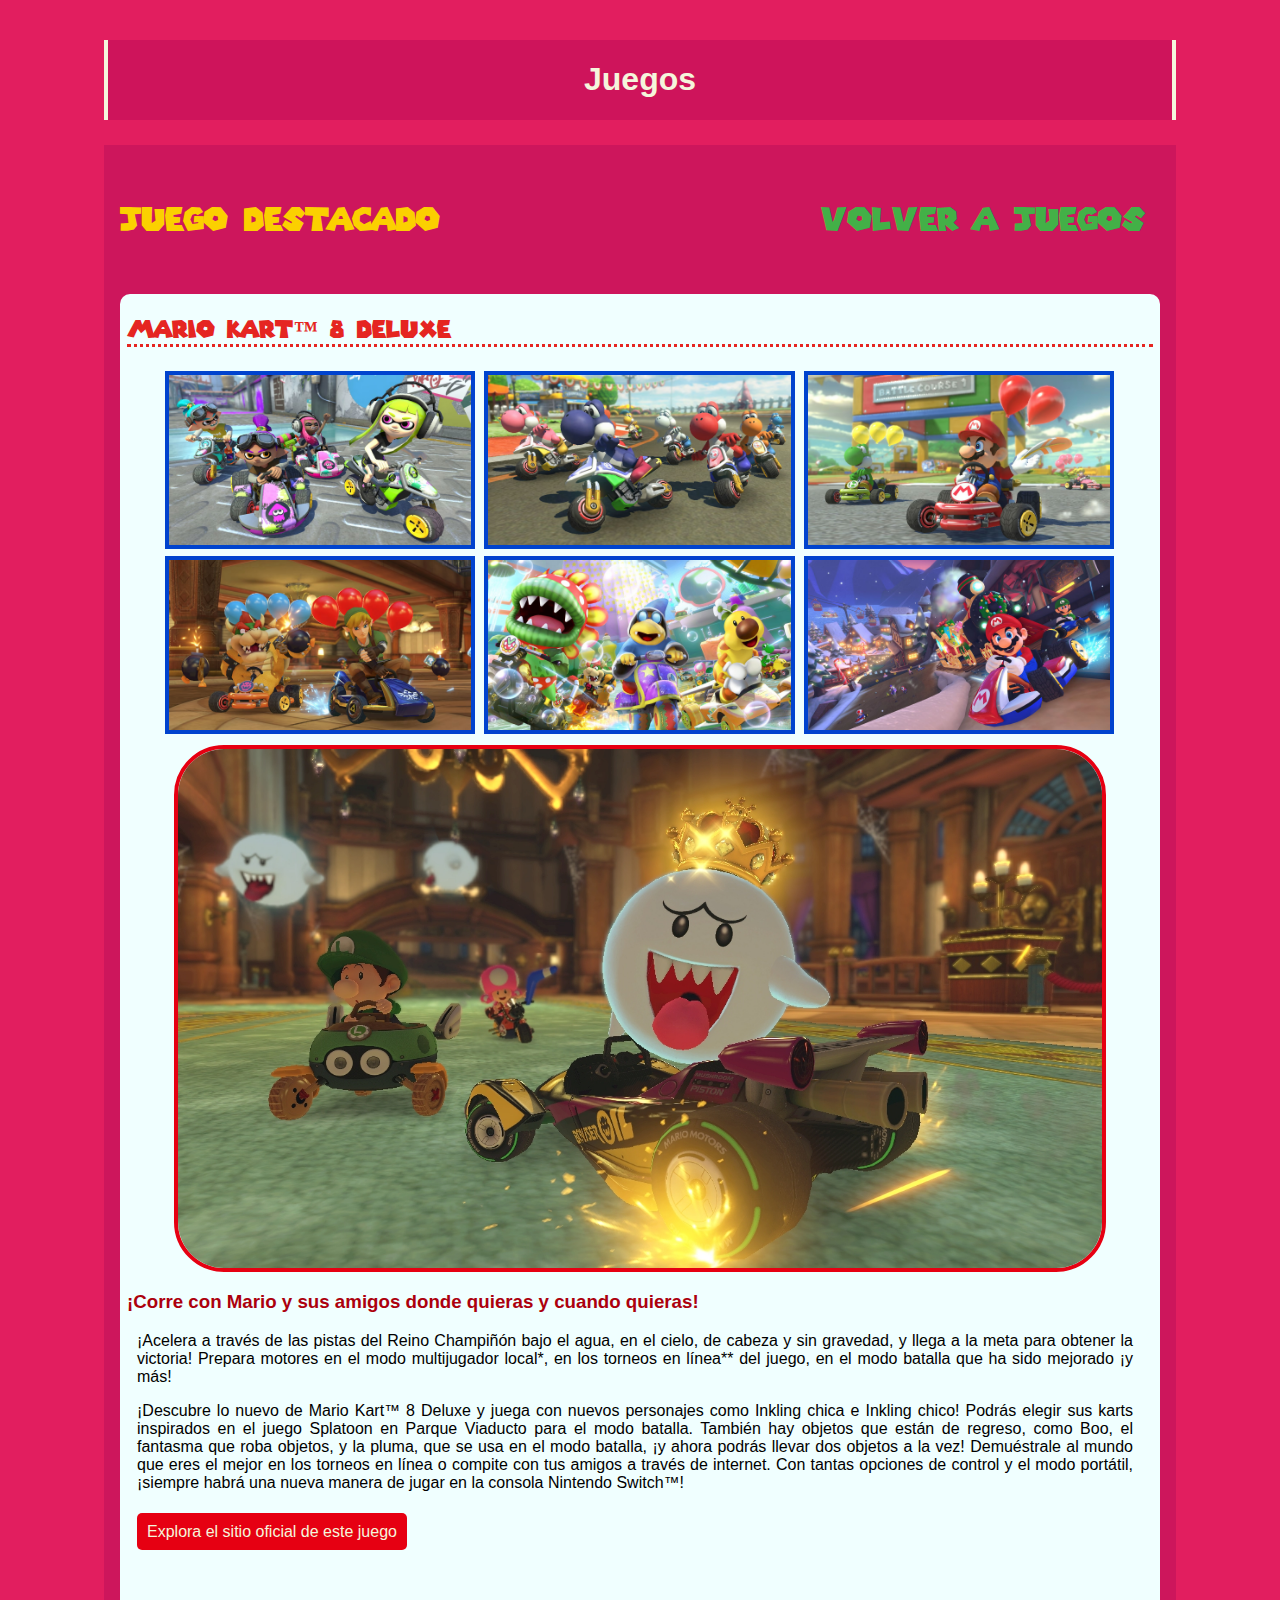
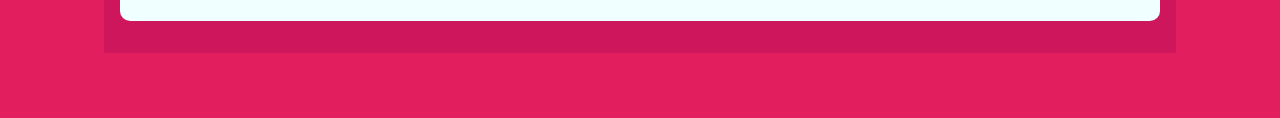
==== primerjuego.html @ 0bccf74e "Update primerjuego.html" ====
<!DOCTYPE html>
<html lang="en">
  <head>
    <meta charset="UTF-8" />
    <meta name="viewport" content="width=device-width, initial-scale=1.0" />
    <title>Mario</title>
    <link rel="stylesheet" href="css/primerjuego.css" />
    <link rel="stylesheet" href="css/font.css" />
  </head>
  <body>
    <header>
      <h1>Juegos</h1>
    </header>
    <main class="Content-description">
      <div class="flex">
        <h4>Juego destacado</h4>
        <a href="./index.html" class="return">Volver a juegos</a>
      </div>

      <div class="primer-juego">
        <h2>Mario Kart™ 8 Deluxe</h2>
        <div class="container-galery">
          <img src="img/m1.jpg" alt="" class="galery-images" />
          <img src="img/m2.jpg" alt="" class="galery-images" />
          <img src="img/m3.jpg" alt="" class="galery-images" />
          <img src="img/m4.jpg" alt="" class="galery-images" />
          <img src="img/m5.jpg" alt="" class="galery-images" />
          <img src="img/m6.jpg" alt="" class="galery-images" />
          <img src="img/m7.jpeg" alt="" class="ghost" />
        </div>
        <h3>¡Corre con Mario y sus amigos donde quieras y cuando quieras!</h3>
        <img src="img/mario.png" alt="" class="mario" />
        <p>
          ¡Acelera a través de las pistas del Reino Champiñón bajo el agua, en
          el cielo, de cabeza y sin gravedad, y llega a la meta para obtener la
          victoria! Prepara motores en el modo multijugador local*, en los
          torneos en línea** del juego, en el modo batalla que ha sido mejorado
          ¡y más!
        </p>
        <p class="space">
          ¡Descubre lo nuevo de Mario Kart™ 8 Deluxe y juega con nuevos
          personajes como Inkling chica e Inkling chico! Podrás elegir sus karts
          inspirados en el juego Splatoon en Parque Viaducto para el modo
          batalla. También hay objetos que están de regreso, como Boo, el
          fantasma que roba objetos, y la pluma, que se usa en el modo batalla,
          ¡y ahora podrás llevar dos objetos a la vez! Demuéstrale al mundo que
          eres el mejor en los torneos en línea o compite con tus amigos a
          través de internet. Con tantas opciones de control y el modo portátil,
          ¡siempre habrá una nueva manera de jugar en la consola Nintendo
          Switch™!
        </p>
        <a
          class="button"
          href="https://mariokart8.nintendo.com/es/?_gl=1*y287ja*_ga*MTE2NDkzNzU5MC4xNjk4MTgwNTY3*_ga_F6ERC4HMNZ*MTY5ODE4NzczOS4zLjAuMTY5ODE4Nzc0MS4wLjAuMA.."
          >Explora el sitio oficial de este juego</a
        >
      </div>
    </main>
  </body>
</html>
---- css/primerjuego.css ----
body {
  background-color: rgb(226, 30, 95);
  padding: 2rem 6rem;
  font-family: Arial, Helvetica, sans-serif;
}

header {
  background-color: rgb(206, 20, 91);
  display: flex;
  justify-content: center;
  border-left: 4px solid beige;
  border-right: 4px solid beige;
}

.Content-description {
  background-color: rgb(205, 22, 92);
  margin: 25px 0;
  padding: 1rem;
}

h1 {
  color: beige;
}
h2 {
  font-family: "Super Mario 256";
  color: #e52521;
  text-align: left;
  border-bottom: dotted;
}
h3 {
  color: #ac000d;
}

h4 {
  font-family: "Super Mario 256";
  color: #fbd000;
  font-size: 2rem;
}
.flex {
  display: flex;
  justify-content: space-between;
  padding-right: 10px;
}
.return {
  text-decoration: none;
  align-items: center;
  display: flex;
  font-family: "Super Mario 256";
  color: #43b047;
  padding: 1px;
  border-radius: 5px;
  padding-right: 5px;
  font-size: 2rem;
}
.return:hover {
  color: #049cd8;
  font-weight: 600;
}

.primer-juego {
  background-color: azure;
  align-items: center;
  margin: 1rem 0;
  padding: 3px 7px;
  padding-bottom: 80px;
  border-radius: 10px;
}

.container-galery {
  display: flex;
  flex-direction: row;
  flex-flow: wrap;
  justify-content: center;
  align-items: center;
}

.galery-images {
  border: 4px solid #0043ce;
  height: 170px;
  /* width: 250px; */
  /* width: initial; */
  margin: 4px 5px 3px 4px;
  /* width: 320px;
  margin: 16px;
  border: 4px solid #0043ce; */
}
.ghost {
  width: 90%;
  margin-top: 0.5rem;
  border: 4px solid rgb(230, 0, 18);
  border-radius: 50px;
}

p {
  text-align: justify;
  margin-right: 20px;
}
.space {
  padding-bottom: 15px;
}

.mario {
  float: left;
  height: 200px;
  margin-right: 10px;
  align-items: center;
  border-radius: 5px;
}

.button {
  background-color: rgb(230, 0, 18);
  border-color: rgb(230, 0, 18);
  padding: 10px;
  border-radius: 5px;
  color: beige;
  text-decoration: none;
}

.button:hover {
  background-color: #fbd000;
  color: rgb(230, 0, 18);
  font-weight: 600;
}
---- css/font.css ----
@font-face {
  font-family: "Super Mario 256";
  src: url("./font/SuperMario256.ttf");
  /* font-weight: 300; */
}
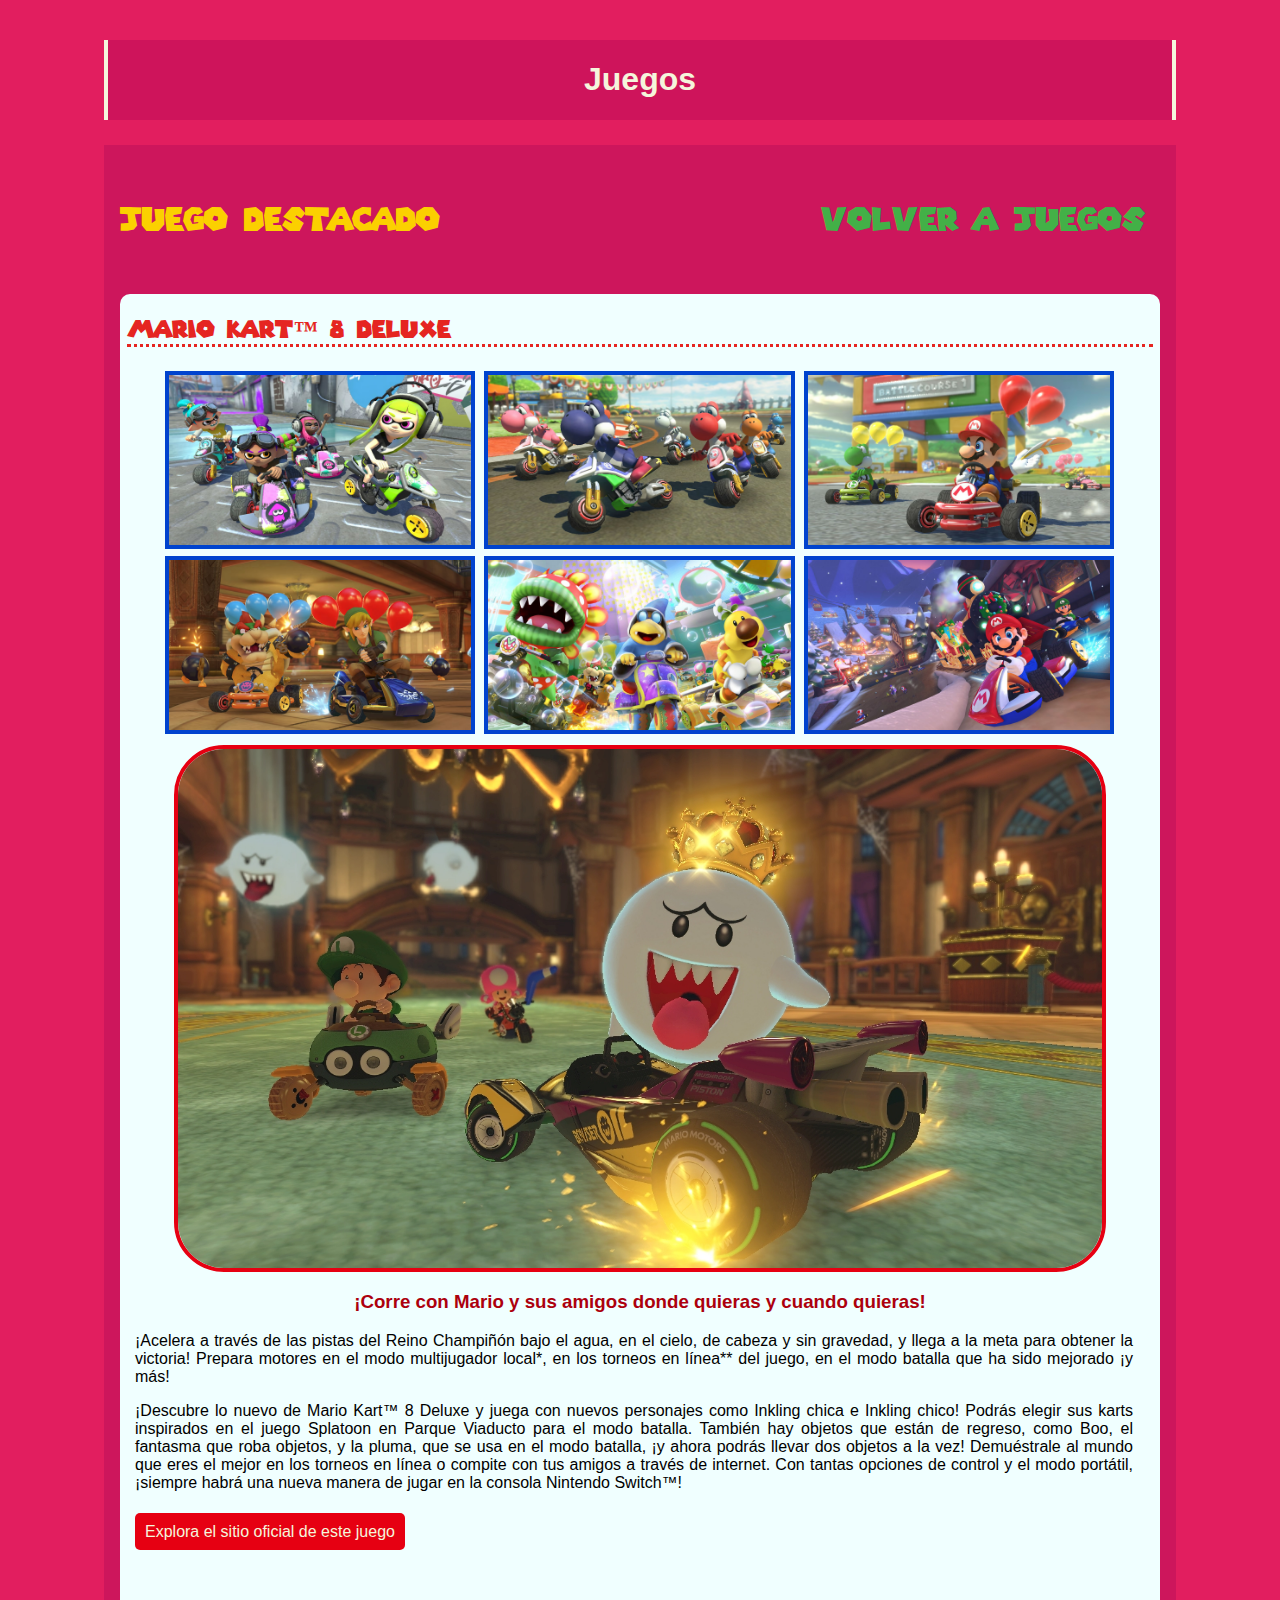
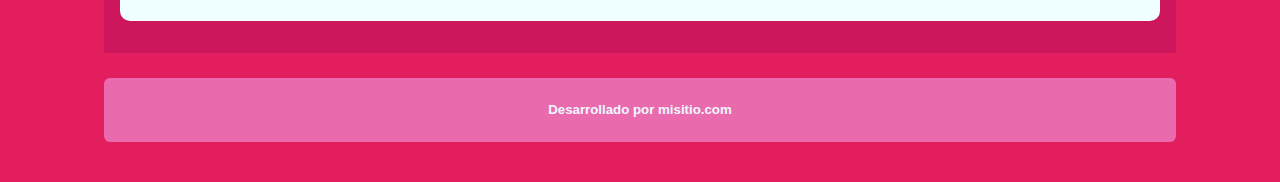
==== commit f4eba645: "add footer on primerjuego.css & some margin on primerjuego.html" ====
--- a/primerjuego.html
+++ b/primerjuego.html
@@ -56,5 +56,8 @@
         >
       </div>
     </main>
+    <footer>
+      <h5>Desarrollado por misitio.com</h5>
+    </footer>
   </body>
 </html>
--- a/css/primerjuego.css
+++ b/css/primerjuego.css
@@ -29,6 +29,7 @@
 }
 h3 {
   color: #ac000d;
+  text-align: center;
 }
 
 h4 {
@@ -102,7 +103,7 @@
 .mario {
   float: left;
   height: 200px;
-  margin-right: 10px;
+  margin-right: 8px;
   align-items: center;
   border-radius: 5px;
 }
@@ -121,3 +122,13 @@
   color: rgb(230, 0, 18);
   font-weight: 600;
 }
+
+footer {
+  align-items: center;
+  background-color: rgb(233, 107, 174);
+  border-radius: 6px;
+  color: aliceblue;
+  display: flex;
+  height: 4rem;
+  justify-content: center;
+}
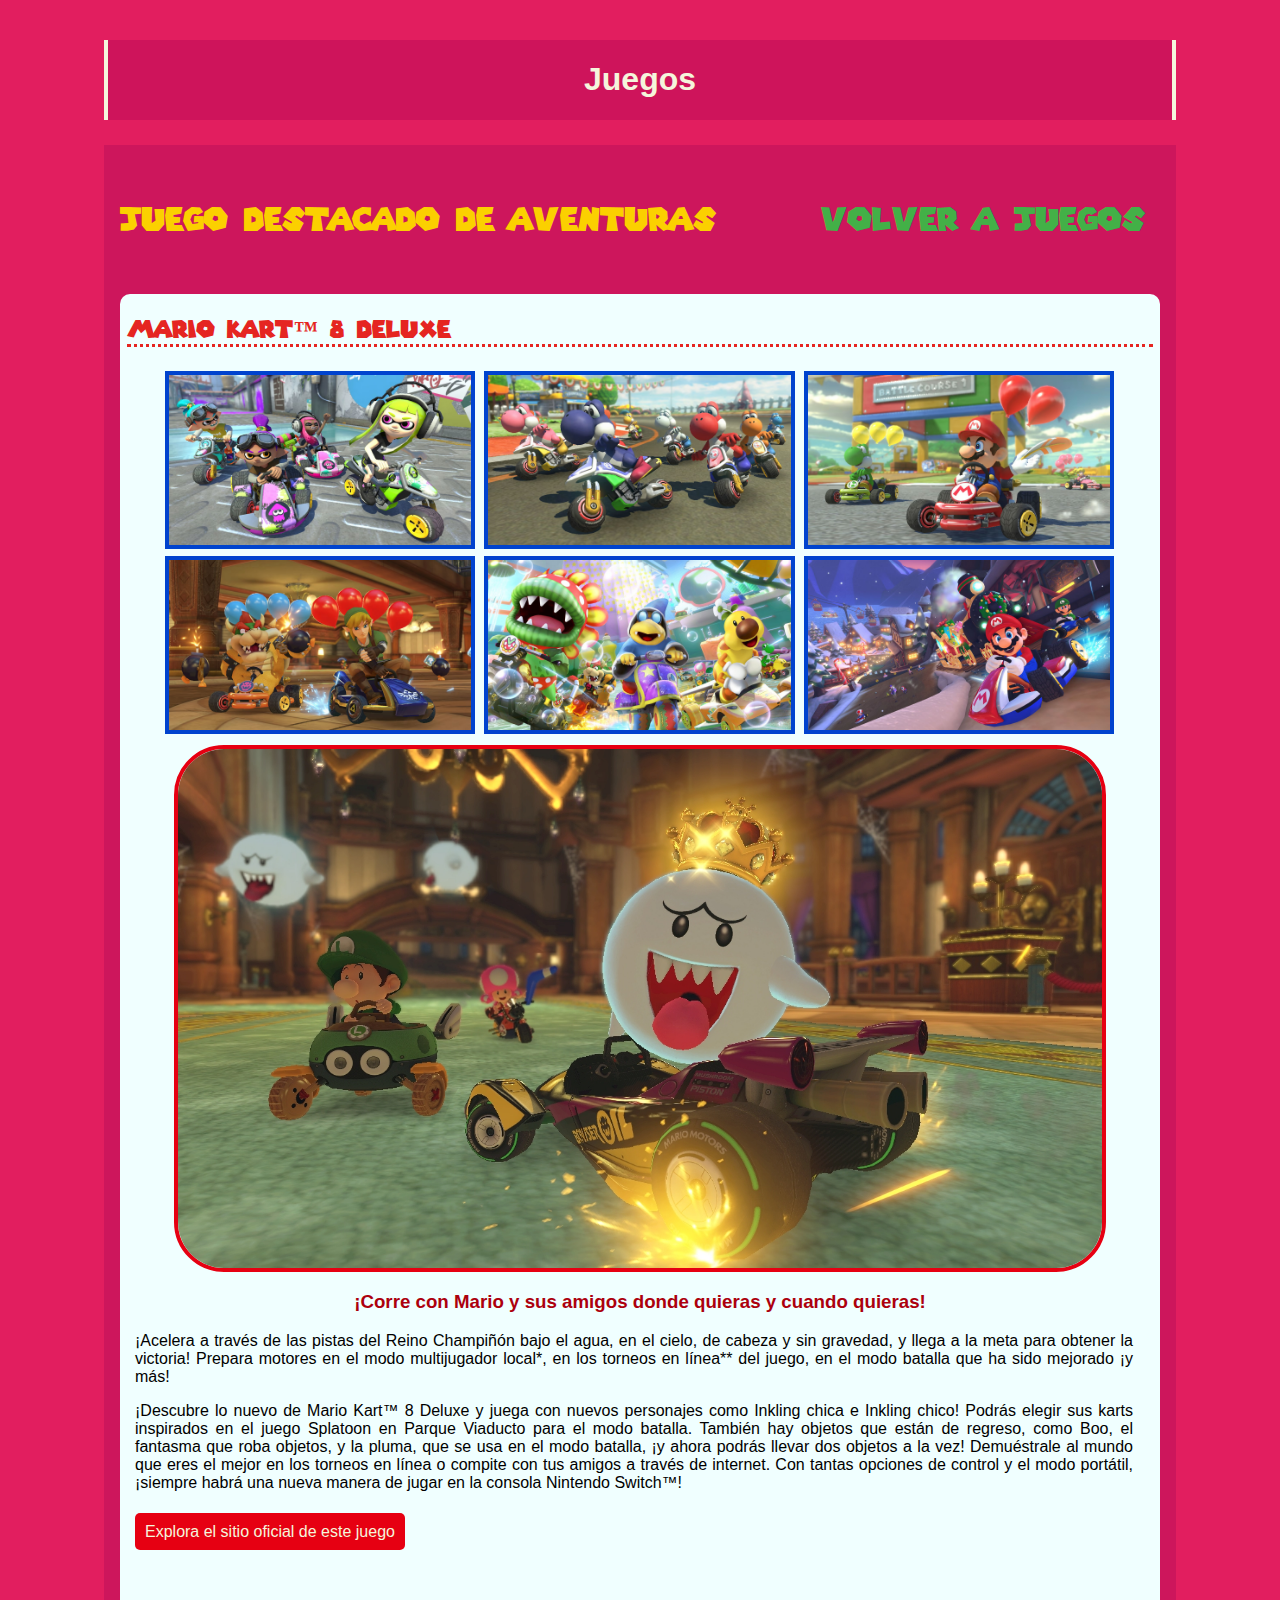
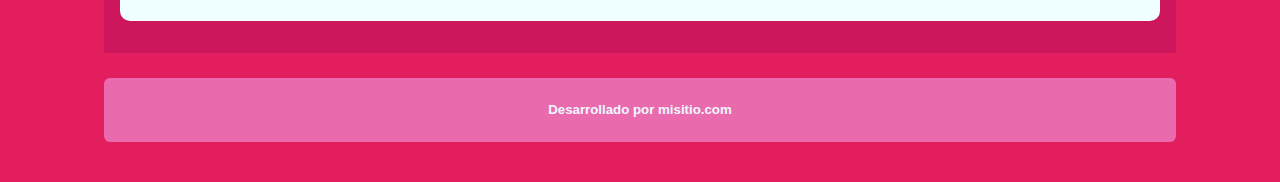
==== commit 81e322d0: "add segundojuego.html , segundojuego.css & some fonts of mortal kombat with some changes" ====
--- a/primerjuego.html
+++ b/primerjuego.html
@@ -13,7 +13,7 @@
     </header>
     <main class="Content-description">
       <div class="flex">
-        <h4>Juego destacado</h4>
+        <h4>Juego destacado de aventuras</h4>
         <a href="./index.html" class="return">Volver a juegos</a>
       </div>
 
--- a/css/font.css
+++ b/css/font.css
@@ -3,3 +3,21 @@
   src: url("./font/SuperMario256.ttf");
   /* font-weight: 300; */
 }
+
+@font-face {
+  font-family: "Mortal Kombat style5";
+  src: url("./font/mk5style.ttf");
+  /* font-weight: 300; */
+}
+
+@font-face {
+  font-family: "Mortal Kombat style4";
+  src: url("./font/MK4.TTF");
+  /* font-weight: 300; */
+}
+
+@font-face {
+  font-family: "Mortal Kombat main";
+  src: url("./font/mkda.ttf");
+  /* font-weight: 300; */
+}
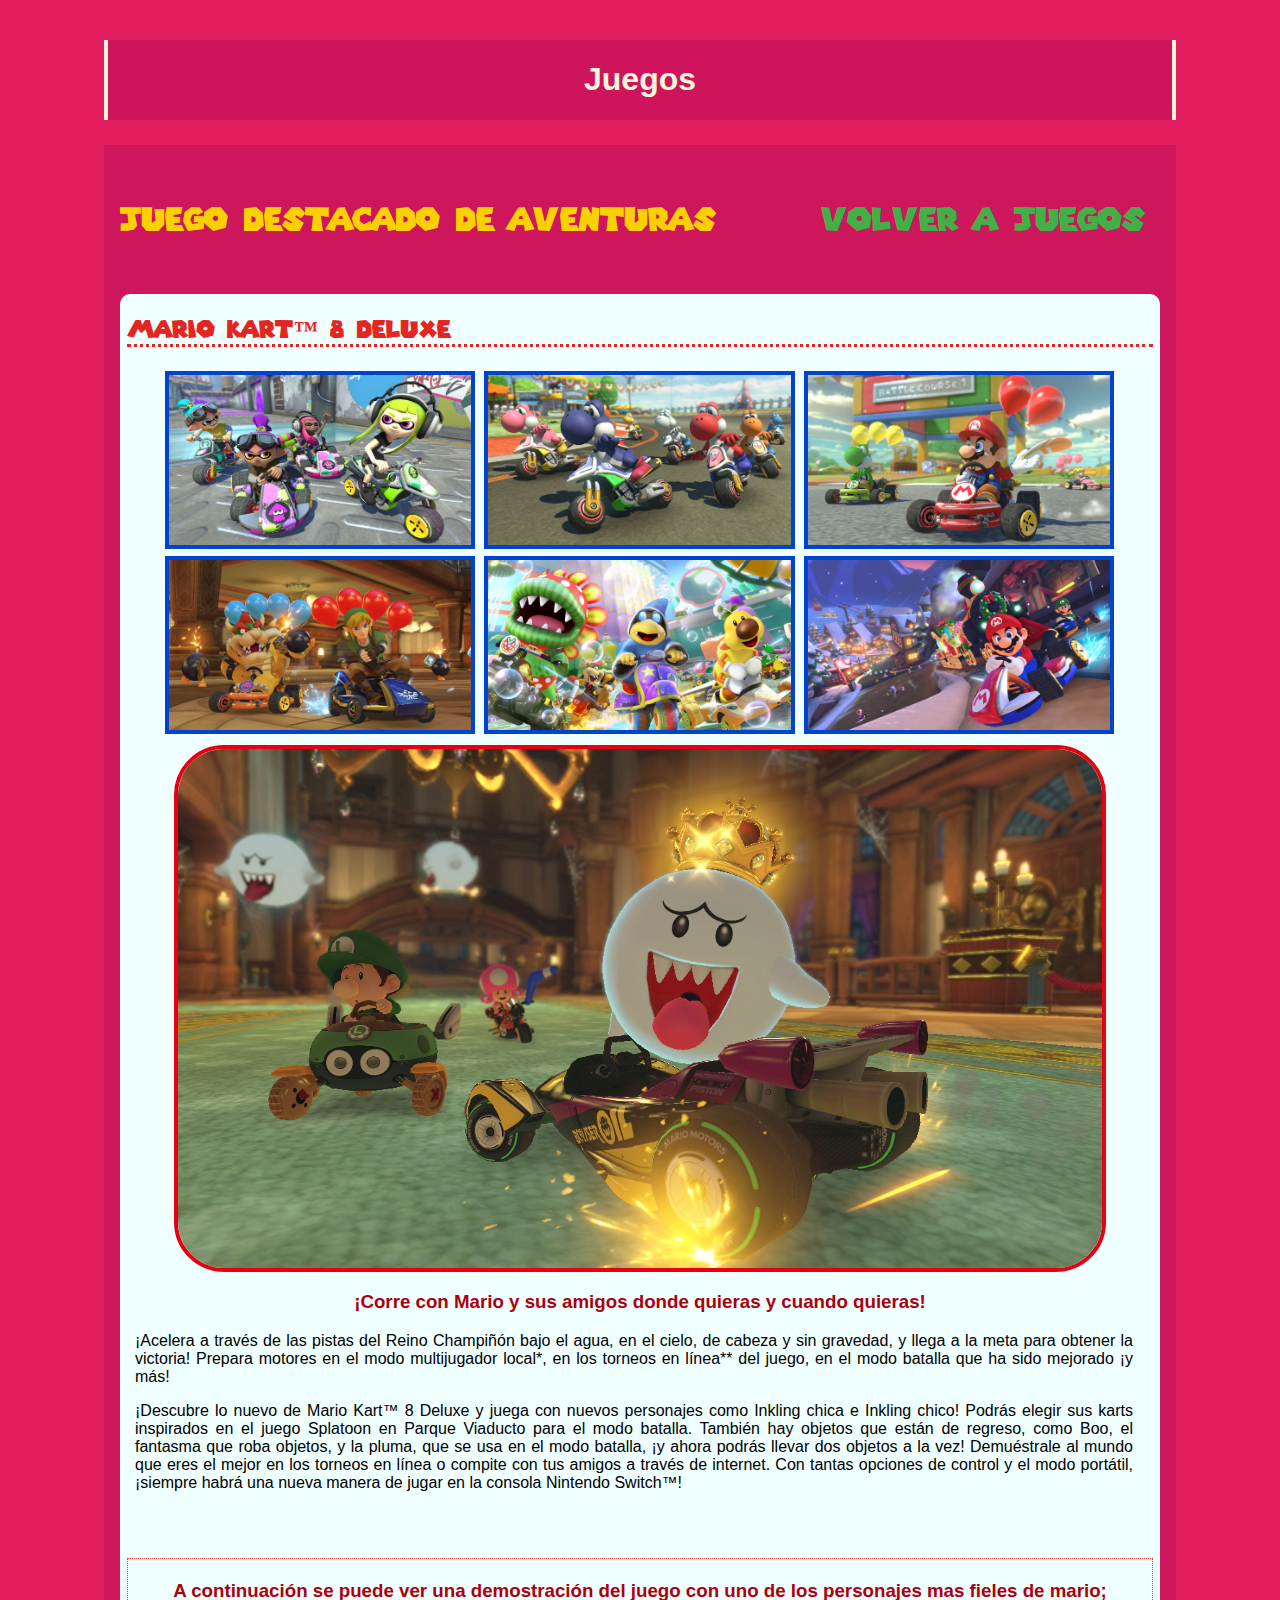
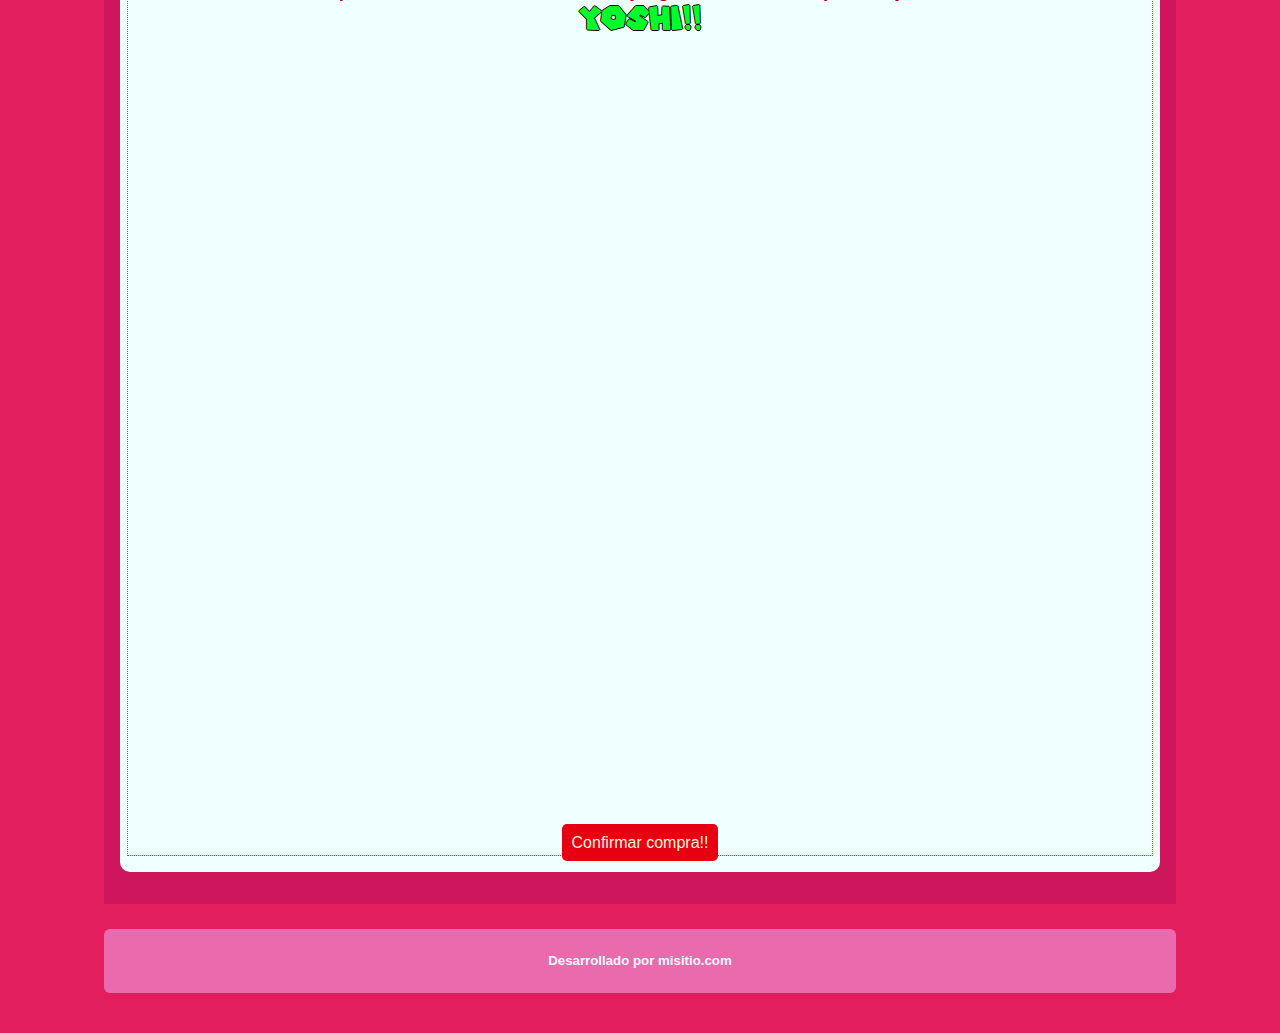
==== commit 61f57dfb: "primer juego & segundo juego donegit status" ====
--- a/primerjuego.html
+++ b/primerjuego.html
@@ -49,11 +49,28 @@
           ¡siempre habrá una nueva manera de jugar en la consola Nintendo
           Switch™!
         </p>
-        <a
+        <!-- <a
           class="button"
           href="https://mariokart8.nintendo.com/es/?_gl=1*y287ja*_ga*MTE2NDkzNzU5MC4xNjk4MTgwNTY3*_ga_F6ERC4HMNZ*MTY5ODE4NzczOS4zLjAuMTY5ODE4Nzc0MS4wLjAuMA.."
           >Explora el sitio oficial de este juego</a
-        >
+        > -->
+        <div class="container-video">
+          <h3>
+            A continuación se puede ver una demostración del juego con uno de
+            los personajes mas fieles de mario;
+            <span class="yoshi">YOSHI!!</span>
+          </h3>
+          <iframe
+            src="https://www.youtube.com/embed/XkAy5GG2xjs?si=3FXeogkE5YFgCOAr"
+            title="YouTube video player"
+            frameborder="0"
+            allow="accelerometer; autoplay; clipboard-write; encrypted-media; gyroscope; picture-in-picture; web-share"
+            allowfullscreen
+          ></iframe>
+          <div class="buy">
+            <a class="button" href="#modal2">Confirmar compra!!</a>
+          </div>
+        </div>
       </div>
     </main>
     <footer>
@@ -61,3 +78,32 @@
     </footer>
   </body>
 </html>
+
+<div id="modal2" class="modalmask">
+  <div class="modalbox rotate">
+    <a href="#close" title="Close" class="close">X</a>
+    <h2 class="mario-buy">Mario Kart™ 8 Deluxe</h2>
+    <form onsubmit="alert('Usuario creado correctamente!')">
+      <label for="user">Nombre usuario</label>
+      <input type="text" id="user" name="user" required />
+      <label for="email">Email</label>
+      <input type="email" id="email" name="email" required />
+      <label for="pay">Pagar con</label>
+      <select name="pay" id="pay" required>
+        <option value="AR">WEB PAY</option>
+        <option value="CH">CREDITO</option>
+        <option value="CO">MASTERCARD</option>
+        <option value="EC" selected>VISA</option>
+        <option value="PY">MAGNA</option>
+        <option value="UY">PAYPAL</option>
+        <option value="VE">MERCADOPAGO</option>
+      </select>
+
+      <label for="ncuenta">Número de Cuenta</label>
+      <input id="ncuenta" name="ncuenta" id="ncuenta" required />
+      <label for="date">Fecha de Vencimiento</label>
+      <input type="date" id="date" name="date" required />
+      <button type="submit">COMPRAR JUEGO!!</button>
+    </form>
+  </div>
+</div>
--- a/css/primerjuego.css
+++ b/css/primerjuego.css
@@ -62,8 +62,8 @@
   background-color: azure;
   align-items: center;
   margin: 1rem 0;
-  padding: 3px 7px;
-  padding-bottom: 80px;
+  padding: 3px 7px 1rem;
+  /* padding-bottom: 80px; */
   border-radius: 10px;
 }
 
@@ -97,7 +97,7 @@
   margin-right: 20px;
 }
 .space {
-  padding-bottom: 15px;
+  padding-bottom: 50px;
 }
 
 .mario {
@@ -132,3 +132,188 @@
   height: 4rem;
   justify-content: center;
 }
+
+.container-video {
+  display: flex;
+  flex-direction: column;
+  border: dotted 1px #f53929;
+  padding: 3px 7px;
+  height: 890px;
+}
+
+.yoshi {
+  color: #00ff2b;
+  margin-left: 5px;
+  font-size: xx-large;
+  font-family: "Super Mario 256";
+  text-shadow: -1px 0 black, 0 1px black, 1px 0 black, 0 -1px black;
+}
+
+iframe {
+  width: 100%;
+  height: 100vh;
+}
+
+.button {
+  background-color: rgb(230, 0, 18);
+  border-color: rgb(230, 0, 18);
+  padding: 10px;
+  border-radius: 5px;
+  color: beige;
+  text-decoration: none;
+}
+
+.button:hover {
+  background-color: #00ff2b;
+  color: rgb(230, 0, 18);
+  font-weight: 600;
+}
+.buy {
+  margin-top: 3rem;
+  text-align: center;
+}
+
+/*Efecto*/
+.modalmask {
+  position: fixed;
+  font-family: Arial, sans-serif;
+  top: 1;
+  right: 0;
+  bottom: 0;
+  left: 0;
+  background: rgba(0, 0, 0, 0.8);
+  z-index: 99999;
+  opacity: 0;
+  -webkit-transition: opacity 400ms ease-in;
+  -moz-transition: opacity 400ms ease-in;
+  transition: opacity 400ms ease-in;
+  pointer-events: none;
+}
+.modalmask:target {
+  opacity: 1;
+  pointer-events: auto;
+}
+
+/*Formato de la ventana*/
+.modalbox {
+  width: 400px;
+  position: relative;
+  padding: 5px 1px 10px 15px;
+  background: #fff;
+  border-radius: 3px;
+  -webkit-transition: all 500ms ease-in;
+  -moz-transition: all 500ms ease-in;
+  transition: all 500ms ease-in;
+}
+
+/*Movimientos  MODAL*/
+/* .movedown {
+  margin: 0 auto;
+} */
+.rotate {
+  margin: 10% auto;
+  -webkit-transform: scale(-5, -5);
+  transform: scale(-5, -5);
+}
+/* .resize {
+  margin: 10% auto;
+  width: 0;
+  height: 0;
+} */
+/* .modalmask:target .movedown {
+  margin: 10% auto;
+} */
+.modalmask:target .rotate {
+  transform: rotate(360deg) scale(1, 1);
+  -webkit-transform: rotate(360deg) scale(1, 1);
+}
+
+/* .modalmask:target .resize {
+  width: 400px;
+  height: 200px;
+} */
+
+/*Boton de cerrar*/
+.close {
+  background: #606061;
+  color: #ffffff;
+  line-height: 25px;
+  position: absolute;
+  right: 1px;
+  text-align: center;
+  top: 1px;
+  width: 24px;
+  text-decoration: none;
+  font-weight: bold;
+  border-radius: 3px;
+}
+
+.close:hover {
+  background: #faac58;
+  color: #222;
+}
+
+/* MODAL FORM */
+form {
+  /* margin: 2rem; */
+  width: 100%;
+  margin: 1rem;
+}
+
+form button {
+  background-color: rgb(230, 0, 18);
+  border: none;
+  border-radius: 1.5rem;
+  color: rgb(210, 194, 225);
+  padding: 0.5rem;
+  width: 80%;
+}
+
+form button:hover {
+  /* color: rgb(87, 7, 162);
+  background-color: rgb(210, 194, 225); */
+  background-color: #00ff2b;
+  color: rgb(230, 0, 18);
+  font-weight: 600;
+}
+
+input,
+textarea,
+select {
+  box-sizing: border-box;
+  border-radius: 1.5rem;
+  border: 1px solid black;
+  display: block;
+  font-family: sans-serif;
+  margin: 0.5rem 0;
+  padding: 0.25rem;
+  width: 80%;
+  resize: none;
+}
+
+input {
+  height: 1.5rem;
+}
+
+.input[type="checkbox"],
+input[type="radio"],
+fieldset {
+  width: 1.5rem;
+}
+
+fieldset {
+  width: 15rem;
+  padding: 0;
+}
+
+.field-gender {
+  display: flex;
+  align-items: center;
+}
+
+.mario-buy {
+  text-align: center;
+  font-family: "Super Mario 256";
+  color: #e52521;
+  border-bottom: dotted #0043ce;
+}
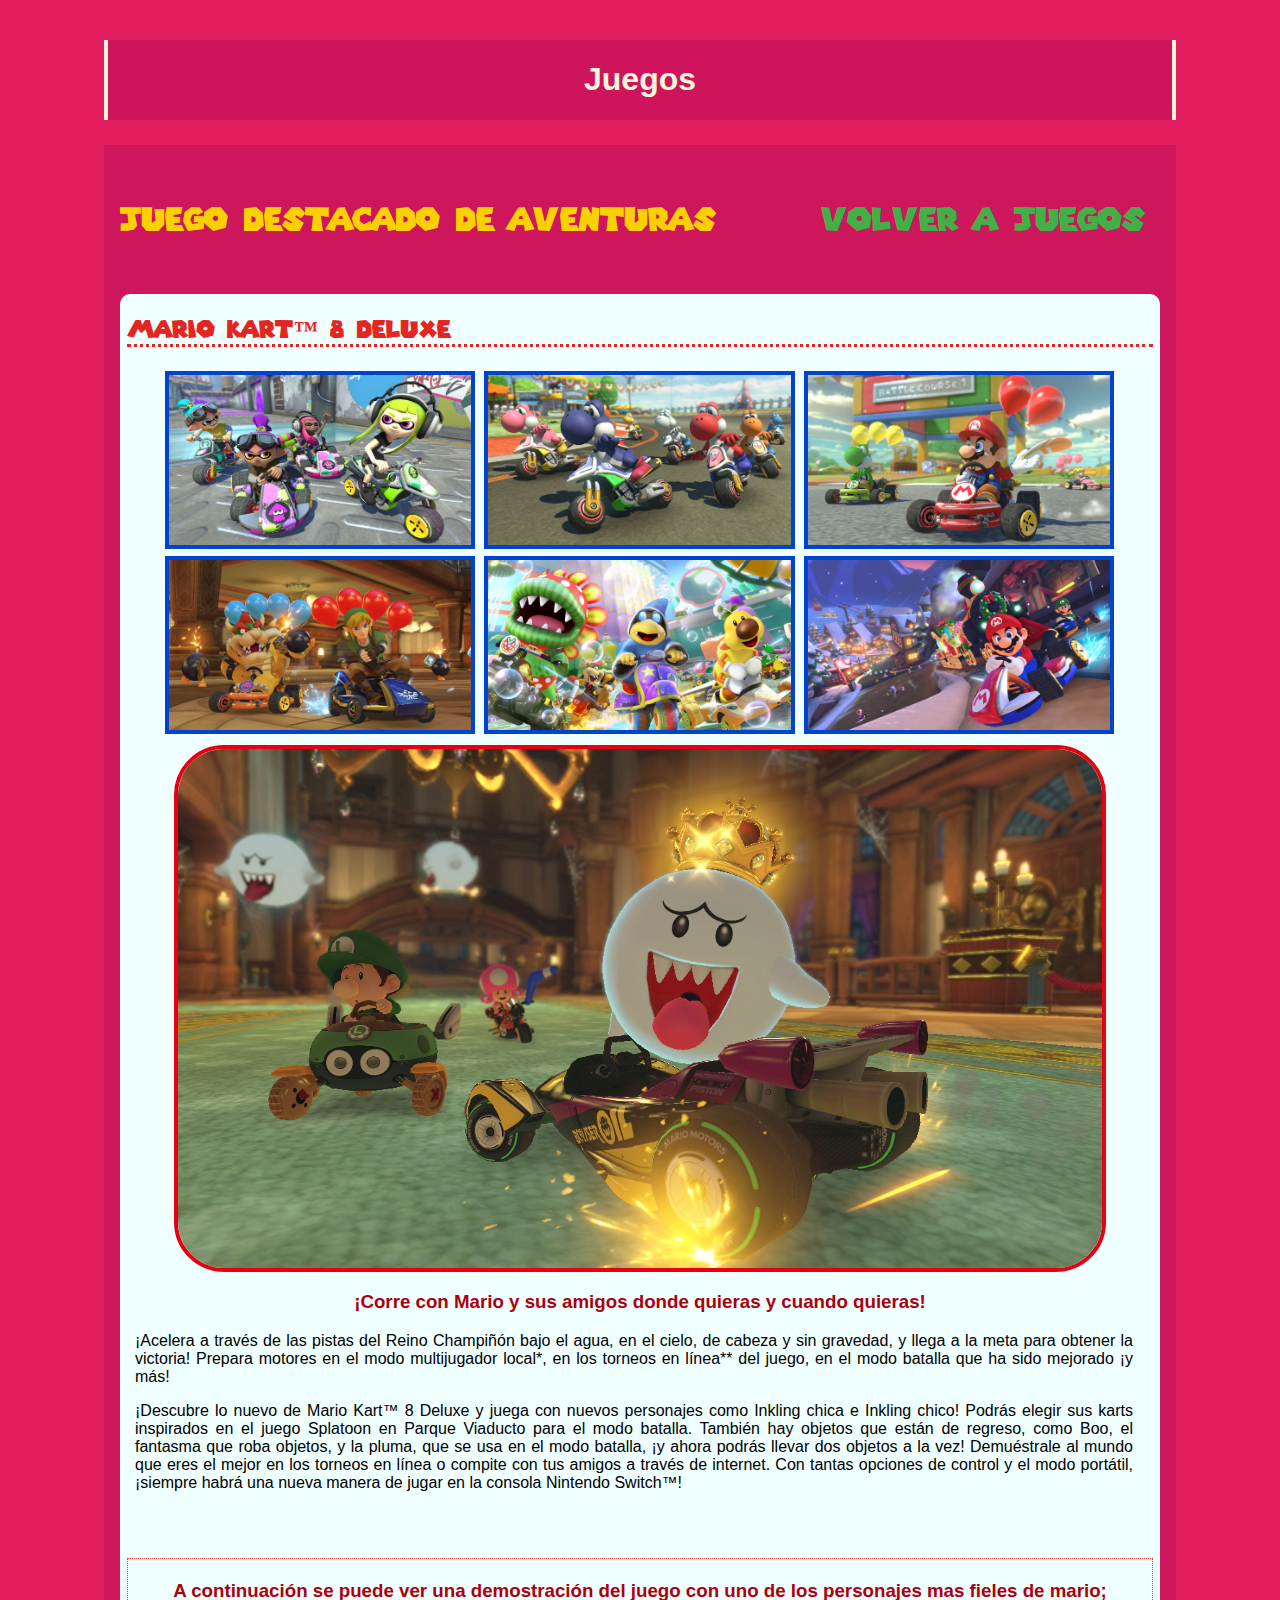
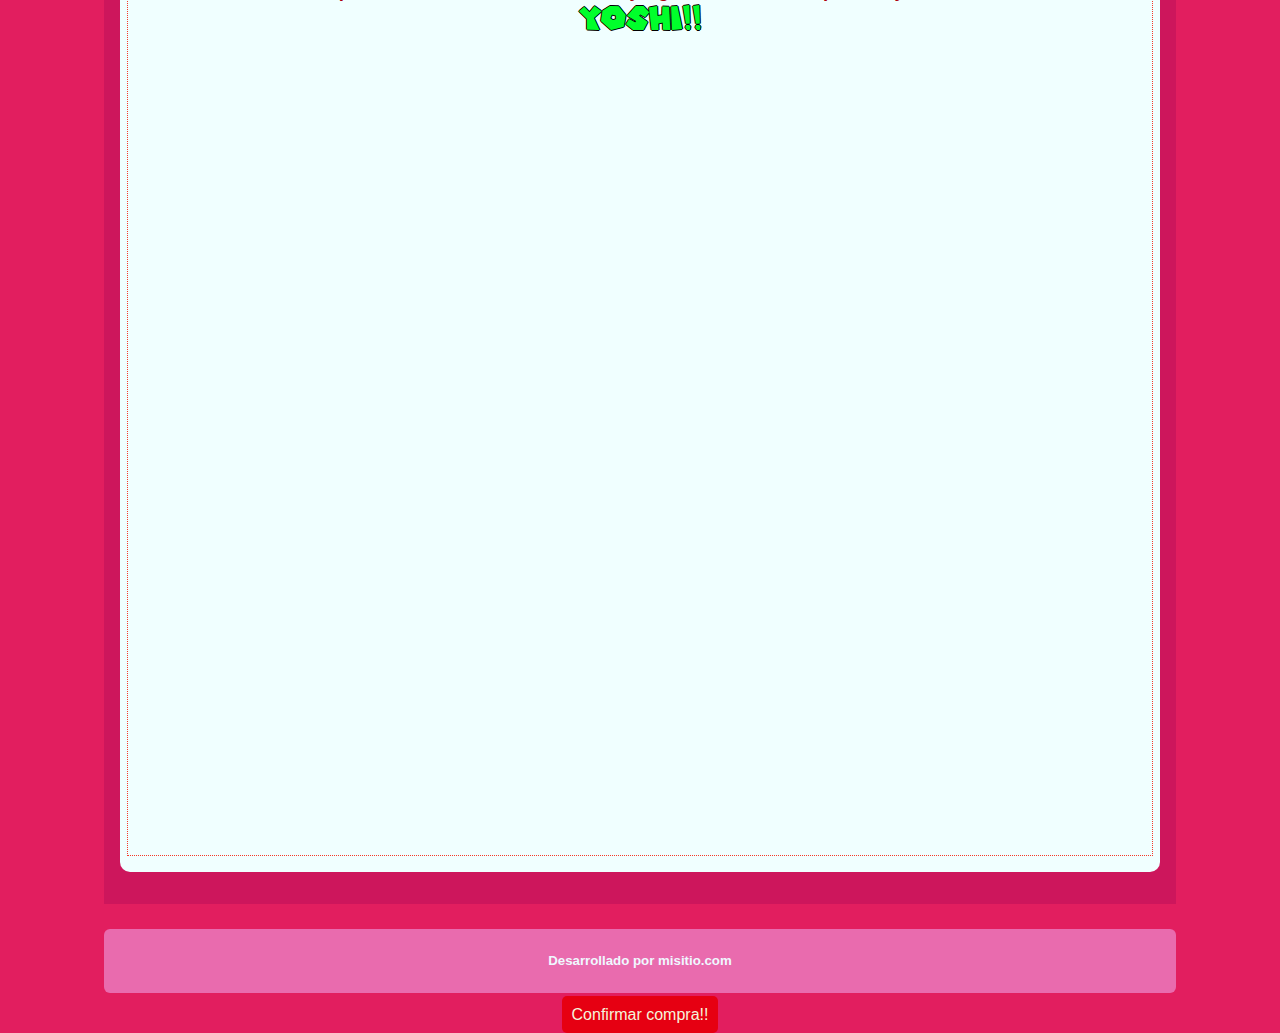
==== commit e47b78d8: "media queries para las vistas de los dos juegos, lo más descentes posibles" ====
--- a/primerjuego.html
+++ b/primerjuego.html
@@ -60,13 +60,15 @@
             los personajes mas fieles de mario;
             <span class="yoshi">YOSHI!!</span>
           </h3>
-          <iframe
-            src="https://www.youtube.com/embed/XkAy5GG2xjs?si=3FXeogkE5YFgCOAr"
-            title="YouTube video player"
-            frameborder="0"
-            allow="accelerometer; autoplay; clipboard-write; encrypted-media; gyroscope; picture-in-picture; web-share"
-            allowfullscreen
-          ></iframe>
+          <div class="yoshi-demo">
+            <iframe
+              src="https://www.youtube.com/embed/XkAy5GG2xjs?si=3FXeogkE5YFgCOAr"
+              title="YouTube video player"
+              frameborder="0"
+              allow="accelerometer; autoplay; clipboard-write; encrypted-media; gyroscope; picture-in-picture; web-share"
+              allowfullscreen
+            ></iframe>
+          </div>
           <div class="buy">
             <a class="button" href="#modal2">Confirmar compra!!</a>
           </div>
--- a/css/primerjuego.css
+++ b/css/primerjuego.css
@@ -16,6 +16,39 @@
   background-color: rgb(205, 22, 92);
   margin: 25px 0;
   padding: 1rem;
+}
+.container-video {
+  display: flex;
+  flex-direction: column;
+  border: dotted 1px #f53929;
+  padding: 3px 7px;
+  height: 890px;
+}
+
+@media (max-width: 600px) {
+  /*se aplica si el ancho maximo es 580px osea menores a 580px */
+  body {
+    padding: 10px;
+  }
+}
+@media (max-width: 408px) {
+  /*se aplica si el ancho maximo es 580px osea menores a 580px */
+  body {
+    padding: 5px;
+    margin: 0;
+  }
+  .flex {
+    font-size: small;
+    flex-wrap: wrap;
+  }
+  .yoshi-demo iframe {
+    box-sizing: border-box;
+    width: 100%;
+    height: 100%;
+  }
+  .container-video {
+    height: 400px;
+  }
 }
 
 h1 {
@@ -131,14 +164,6 @@
   display: flex;
   height: 4rem;
   justify-content: center;
-}
-
-.container-video {
-  display: flex;
-  flex-direction: column;
-  border: dotted 1px #f53929;
-  padding: 3px 7px;
-  height: 890px;
 }
 
 .yoshi {
